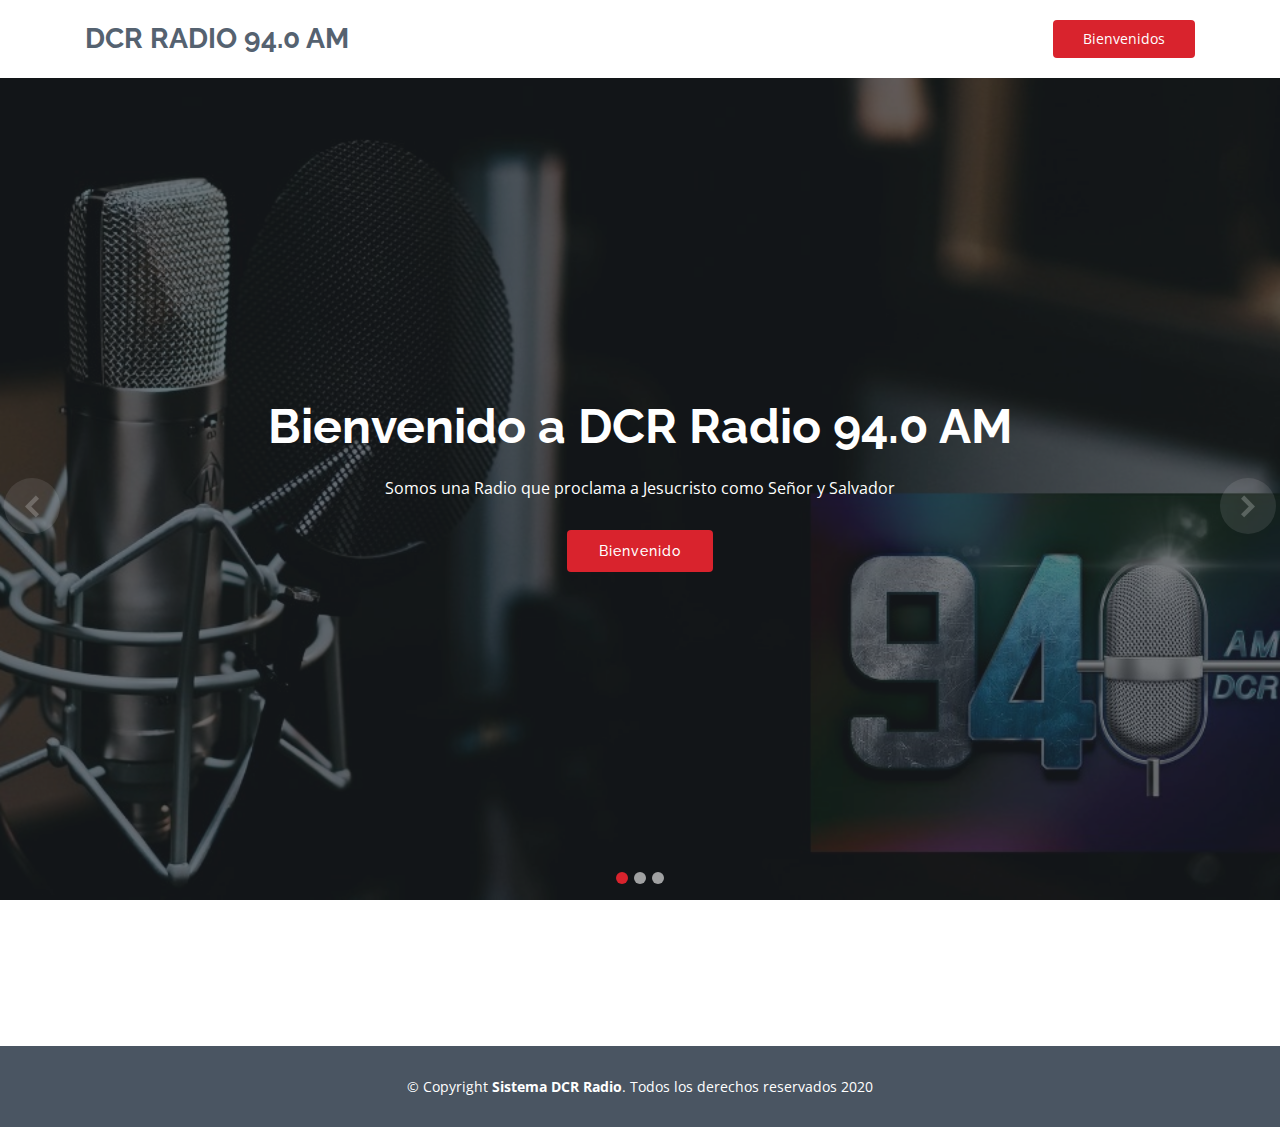
==== index.html @ 9070d185 "iframe" ====
<!DOCTYPE html>
<html lang="en">

<head>
  <meta charset="utf-8">
  <meta content="width=device-width, initial-scale=1.0" name="viewport">

  <title>DCR Radio 940 AM</title>
  <meta content="" name="descriptison">
  <meta content="" name="keywords">

  <!-- Favicons -->
  <link href="assets/img/favicon.png" rel="icon">
  <link href="assets/img/apple-touch-icon.png" rel="apple-touch-icon">

  <!-- Google Fonts -->
  <link
    href="https://fonts.googleapis.com/css?family=Open+Sans:300,300i,400,400i,600,600i,700,700i|Raleway:300,300i,400,400i,500,500i,600,600i,700,700i|Poppins:300,300i,400,400i,500,500i,600,600i,700,700i"
    rel="stylesheet">

  <!-- Vendor CSS Files -->
  <link href="assets/vendor/bootstrap/css/bootstrap.min.css" rel="stylesheet">
  <link href="assets/vendor/icofont/icofont.min.css" rel="stylesheet">
  <link href="assets/vendor/boxicons/css/boxicons.min.css" rel="stylesheet">
  <link href="assets/vendor/animate.css/animate.min.css" rel="stylesheet">
  <link href="assets/vendor/remixicon/remixicon.css" rel="stylesheet">
  <link href="assets/vendor/venobox/venobox.css" rel="stylesheet">
  <link href="assets/vendor/owl.carousel/assets/owl.carousel.min.css" rel="stylesheet">

  <!-- Template Main CSS File -->
  <link href="assets/css/style.css" rel="stylesheet">

  <!-- =======================================================
  * Template Name: Sailor - v2.1.0
  * Template URL: https://bootstrapmade.com/sailor-free-bootstrap-theme/
  * Author: BootstrapMade.com
  * License: https://bootstrapmade.com/license/
  ======================================================== -->
</head>

<body>

  <!-- ======= Header ======= -->
  <header id="header" class="fixed-top ">
    <div class="container d-flex align-items-center">

      <h1 class="logo"><a href="index.html">DCR Radio 94.0 AM</a></h1>
      <!-- Uncomment below if you prefer to use an image logo -->
      <!-- <a href="index.html" class="logo"><img src="assets/img/logo.png" alt="" class="img-fluid"></a>-->

      <nav class="nav-menu d-none d-lg-block">

        <ul>
          <!--<li class="active"><a href="index.html">DCR Radio</a></li>

           <li class="drop-down"><a href="#">About</a>
            <ul>
              <li><a href="about.html">About Us</a></li>
              <li><a href="team.html">Team</a></li>
              <li><a href="testimonials.html">Testimonials</a></li>

              <li class="drop-down"><a href="#">Deep Drop Down</a>
                <ul>
                  <li><a href="#">Deep Drop Down 1</a></li>
                  <li><a href="#">Deep Drop Down 2</a></li>
                  <li><a href="#">Deep Drop Down 3</a></li>
                  <li><a href="#">Deep Drop Down 4</a></li>
                  <li><a href="#">Deep Drop Down 5</a></li>
                </ul>
              </li>
            </ul>
          </li>

          <li><a href="services.html">Services</a></li>
          <li><a href="portfolio.html">Portfolio</a></li>
          <li><a href="pricing.html">Pricing</a></li>
          <li><a href="blog.html">Blog</a></li>
          <li><a href="#">Bienvenidos</a></li> -->

        </ul>

      </nav><!-- .nav-menu -->

      <a href="#" class="get-started-btn ml-auto">Bienvenidos</a>

    </div>
  </header><!-- End Header -->

  <!-- ======= Hero Section ======= -->
  <section id="hero">
    <div id="heroCarousel" class="carousel slide carousel-fade" data-ride="carousel">

      <ol class="carousel-indicators" id="hero-carousel-indicators"></ol>

      <div class="carousel-inner" role="listbox">

        <!-- Slide 1 -->
        <div class="carousel-item active" style="background-image: url(assets/img/slide/3.jpg)">
          <div class="carousel-container">
            <div class="container">
              <h2 class="animate__animated animate__fadeInDown">Bienvenido a <span>DCR Radio 94.0 AM</span></h2>
              <p class="animate__animated animate__fadeInUp">Somos una Radio que proclama a Jesucristo como Señor y
                Salvador
              </p>
              <a href="#" class="btn-get-started animate__animated animate__fadeInUp scrollto">Bienvenido</a>
            </div>
          </div>
        </div>

        <!-- Slide 2 -->
        <div class="carousel-item" style="background-image: url(assets/img/slide/1.jpg)">
          <div class="carousel-container">
            <div class="container">
              <h2 class="animate__animated animate__fadeInDown">Nuestra Gran Misión</h2>
              <p class="animate__animated animate__fadeInUp">Promover valores cristianos y la sana doctrina a todos
                nuestros oyentes para que conozcan a Cristo
              </p>
              <a href="#" class="btn-get-started animate__animated animate__fadeInUp scrollto">Muchas
                bendiciones</a>
            </div>
          </div>
        </div>

        <!-- Slide 3 -->
        <div class="carousel-item" style="background-image: url(assets/img/slide/4.jpg)">
          <div class="carousel-container">
            <div class="container">
              <h2 class="animate__animated animate__fadeInDown">Escucha todos nuestros programas</h2>
              <p class="animate__animated animate__fadeInUp">Tenemos contenido variado y muy dinámico listo para que lo
                puedas disfrutar</p>
              <a href="#" class="btn-get-started animate__animated animate__fadeInUp scrollto">Gracias por
                escucharnos</a>
            </div>
          </div>
        </div>

      </div>

      <a class="carousel-control-prev" href="#heroCarousel" role="button" data-slide="prev">
        <span class="carousel-control-prev-icon icofont-simple-left" aria-hidden="true"></span>
        <span class="sr-only">Previous</span>
      </a>

      <a class="carousel-control-next" href="#heroCarousel" role="button" data-slide="next">
        <span class="carousel-control-next-icon icofont-simple-right" aria-hidden="true"></span>
        <span class="sr-only">Next</span>
      </a>

    </div>
  </section><!-- End Hero -->

  <main id="main">

    <!-- ======= About Section ======= -->
    <!--<section id="about" class="about">
      <div class="container">

        <div class="row content">
          <div class="col-lg-6">
            <h2>Eum ipsam laborum deleniti velitena</h2>
            <h3>Voluptatem dignissimos provident quasi corporis voluptates sit assum perenda sruen jonee trave</h3>
          </div>
          <div class="col-lg-6 pt-4 pt-lg-0">
            <p>
              Ullamco laboris nisi ut aliquip ex ea commodo consequat. Duis aute irure dolor in reprehenderit in
              voluptate
              velit esse cillum dolore eu fugiat nulla pariatur. Excepteur sint occaecat cupidatat non proident, sunt in
              culpa qui officia deserunt mollit anim id est laborum
            </p>
            <ul>
              <li><i class="ri-check-double-line"></i> Ullamco laboris nisi ut aliquip ex ea commodo consequa</li>
              <li><i class="ri-check-double-line"></i> Duis aute irure dolor in reprehenderit in voluptate velit</li>
              <li><i class="ri-check-double-line"></i> Ullamco laboris nisi ut aliquip ex ea commodo consequat. Duis
                aute irure dolor in reprehenderit in</li>
            </ul>
            <p class="font-italic">
              Lorem ipsum dolor sit amet, consectetur adipiscing elit, sed do eiusmod tempor incididunt ut labore et
              dolore
              magna aliqua.
            </p>
          </div>
        </div>

      </div>
    </section>-->
    <!-- End About Section -->

    <!-- ======= Clients Section ======= -->
    <!--<section id="clients" class="clients section-bg">
      <div class="container">

        <div class="row">

          <div class="col-lg-2 col-md-4 col-6 d-flex align-items-center justify-content-center">
            <img src="assets/img/clients/client-1.png" class="img-fluid" alt="">
          </div>

          <div class="col-lg-2 col-md-4 col-6 d-flex align-items-center justify-content-center">
            <img src="assets/img/clients/client-2.png" class="img-fluid" alt="">
          </div>

          <div class="col-lg-2 col-md-4 col-6 d-flex align-items-center justify-content-center">
            <img src="assets/img/clients/client-3.png" class="img-fluid" alt="">
          </div>

          <div class="col-lg-2 col-md-4 col-6 d-flex align-items-center justify-content-center">
            <img src="assets/img/clients/client-4.png" class="img-fluid" alt="">
          </div>

          <div class="col-lg-2 col-md-4 col-6 d-flex align-items-center justify-content-center">
            <img src="assets/img/clients/client-5.png" class="img-fluid" alt="">
          </div>

          <div class="col-lg-2 col-md-4 col-6 d-flex align-items-center justify-content-center">
            <img src="assets/img/clients/client-6.png" class="img-fluid" alt="">
          </div>

        </div>

      </div>
    </section>-->
    <!-- End Clients Section -->

    <!-- ======= Services Section ======= -->
    <!--<section id="services" class="services">
      <div class="container">

        <div class="section-title">
          <h2>Service</h2>
          <p>The Services We Offer</p>
        </div>

        <div class="row">
          <div class="col-md-6">
            <div class="icon-box">
              <i class="icofont-computer"></i>
              <h4><a href="#">Lorem Ipsum</a></h4>
              <p>Voluptatum deleniti atque corrupti quos dolores et quas molestias excepturi sint occaecati cupiditate
                non provident</p>
            </div>
          </div>
          <div class="col-md-6 mt-4 mt-md-0">
            <div class="icon-box">
              <i class="icofont-chart-bar-graph"></i>
              <h4><a href="#">Dolor Sitema</a></h4>
              <p>Minim veniam, quis nostrud exercitation ullamco laboris nisi ut aliquip ex ea commodo consequat tarad
                limino ata</p>
            </div>
          </div>
          <div class="col-md-6 mt-4 mt-md-0">
            <div class="icon-box">
              <i class="icofont-image"></i>
              <h4><a href="#">Sed ut perspiciatis</a></h4>
              <p>Duis aute irure dolor in reprehenderit in voluptate velit esse cillum dolore eu fugiat nulla pariatur
              </p>
            </div>
          </div>
          <div class="col-md-6 mt-4 mt-md-0">
            <div class="icon-box">
              <i class="icofont-settings"></i>
              <h4><a href="#">Nemo Enim</a></h4>
              <p>Excepteur sint occaecat cupidatat non proident, sunt in culpa qui officia deserunt mollit anim id est
                laborum</p>
            </div>
          </div>
          <div class="col-md-6 mt-4 mt-md-0">
            <div class="icon-box">
              <i class="icofont-earth"></i>
              <h4><a href="#">Magni Dolore</a></h4>
              <p>At vero eos et accusamus et iusto odio dignissimos ducimus qui blanditiis praesentium voluptatum
                deleniti atque</p>
            </div>
          </div>
          <div class="col-md-6 mt-4 mt-md-0">
            <div class="icon-box">
              <i class="icofont-tasks-alt"></i>
              <h4><a href="#">Eiusmod Tempor</a></h4>
              <p>Et harum quidem rerum facilis est et expedita distinctio. Nam libero tempore, cum soluta nobis est
                eligendi</p>
            </div>
          </div>
        </div>

      </div>
    </section>-->
    <!-- End Services Section -->

    <!-- ======= Portfolio Section ======= -->
    <!--<section id="portfolio" class="portfolio">
      <div class="container">

        <div class="section-title">
          <h2>Portfolio</h2>
          <p>Recent Works</p>
        </div>

        <div class="row">
          <div class="col-lg-12 d-flex justify-content-center">
            <ul id="portfolio-flters">
              <li data-filter="*" class="filter-active">All</li>
              <li data-filter=".filter-app">App</li>
              <li data-filter=".filter-card">Card</li>
              <li data-filter=".filter-web">Web</li>
            </ul>
          </div>
        </div>

        <div class="row portfolio-container">

          <div class="col-lg-4 col-md-6 portfolio-item filter-app">
            <div class="portfolio-wrap">
              <img src="assets/img/portfolio/portfolio-1.jpg" class="img-fluid" alt="">
              <div class="portfolio-info">
                <h4>App 1</h4>
                <p>App</p>
                <div class="portfolio-links">
                  <a href="assets/img/portfolio/portfolio-1.jpg" data-gall="portfolioGallery" class="venobox"
                    title="App 1"><i class="bx bx-plus"></i></a>
                  <a href="portfolio-details.html" data-gall="portfolioDetailsGallery" data-vbtype="iframe"
                    class="venobox" title="Portfolio Details"><i class="bx bx-link"></i></a>
                </div>
              </div>
            </div>
          </div>

          <div class="col-lg-4 col-md-6 portfolio-item filter-web">
            <div class="portfolio-wrap">
              <img src="assets/img/portfolio/portfolio-2.jpg" class="img-fluid" alt="">
              <div class="portfolio-info">
                <h4>Web 3</h4>
                <p>Web</p>
                <div class="portfolio-links">
                  <a href="assets/img/portfolio/portfolio-2.jpg" data-gall="portfolioGallery" class="venobox"
                    title="Web 3"><i class="bx bx-plus"></i></a>
                  <a href="portfolio-details.html" data-gall="portfolioDetailsGallery" data-vbtype="iframe"
                    class="venobox" title="Portfolio Details"><i class="bx bx-link"></i></a>
                </div>
              </div>
            </div>
          </div>

          <div class="col-lg-4 col-md-6 portfolio-item filter-app">
            <div class="portfolio-wrap">
              <img src="assets/img/portfolio/portfolio-3.jpg" class="img-fluid" alt="">
              <div class="portfolio-info">
                <h4>App 2</h4>
                <p>App</p>
                <div class="portfolio-links">
                  <a href="assets/img/portfolio/portfolio-3.jpg" data-gall="portfolioGallery" class="venobox"
                    title="App 2"><i class="bx bx-plus"></i></a>
                  <a href="portfolio-details.html" data-gall="portfolioDetailsGallery" data-vbtype="iframe"
                    class="venobox" title="Portfolio Details"><i class="bx bx-link"></i></a>
                </div>
              </div>
            </div>
          </div>

          <div class="col-lg-4 col-md-6 portfolio-item filter-card">
            <div class="portfolio-wrap">
              <img src="assets/img/portfolio/portfolio-4.jpg" class="img-fluid" alt="">
              <div class="portfolio-info">
                <h4>Card 2</h4>
                <p>Card</p>
                <div class="portfolio-links">
                  <a href="assets/img/portfolio/portfolio-4.jpg" data-gall="portfolioGallery" class="venobox"
                    title="Card 2"><i class="bx bx-plus"></i></a>
                  <a href="portfolio-details.html" data-gall="portfolioDetailsGallery" data-vbtype="iframe"
                    class="venobox" title="Portfolio Details"><i class="bx bx-link"></i></a>
                </div>
              </div>
            </div>
          </div>

          <div class="col-lg-4 col-md-6 portfolio-item filter-web">
            <div class="portfolio-wrap">
              <img src="assets/img/portfolio/portfolio-5.jpg" class="img-fluid" alt="">
              <div class="portfolio-info">
                <h4>Web 2</h4>
                <p>Web</p>
                <div class="portfolio-links">
                  <a href="assets/img/portfolio/portfolio-5.jpg" data-gall="portfolioGallery" class="venobox"
                    title="Web 2"><i class="bx bx-plus"></i></a>
                  <a href="portfolio-details.html" data-gall="portfolioDetailsGallery" data-vbtype="iframe"
                    class="venobox" title="Portfolio Details"><i class="bx bx-link"></i></a>
                </div>
              </div>
            </div>
          </div>

          <div class="col-lg-4 col-md-6 portfolio-item filter-app">
            <div class="portfolio-wrap">
              <img src="assets/img/portfolio/portfolio-6.jpg" class="img-fluid" alt="">
              <div class="portfolio-info">
                <h4>App 3</h4>
                <p>App</p>
                <div class="portfolio-links">
                  <a href="assets/img/portfolio/portfolio-6.jpg" data-gall="portfolioGallery" class="venobox"
                    title="App 3"><i class="bx bx-plus"></i></a>
                  <a href="portfolio-details.html" data-gall="portfolioDetailsGallery" data-vbtype="iframe"
                    class="venobox" title="Portfolio Details"><i class="bx bx-link"></i></a>
                </div>
              </div>
            </div>
          </div>

          <div class="col-lg-4 col-md-6 portfolio-item filter-card">
            <div class="portfolio-wrap">
              <img src="assets/img/portfolio/portfolio-7.jpg" class="img-fluid" alt="">
              <div class="portfolio-info">
                <h4>Card 1</h4>
                <p>Card</p>
                <div class="portfolio-links">
                  <a href="assets/img/portfolio/portfolio-7.jpg" data-gall="portfolioGallery" class="venobox"
                    title="Card 1"><i class="bx bx-plus"></i></a>
                  <a href="portfolio-details.html" data-gall="portfolioDetailsGallery" data-vbtype="iframe"
                    class="venobox" title="Portfolio Details"><i class="bx bx-link"></i></a>
                </div>
              </div>
            </div>
          </div>

          <div class="col-lg-4 col-md-6 portfolio-item filter-card">
            <div class="portfolio-wrap">
              <img src="assets/img/portfolio/portfolio-8.jpg" class="img-fluid" alt="">
              <div class="portfolio-info">
                <h4>Card 3</h4>
                <p>Card</p>
                <div class="portfolio-links">
                  <a href="assets/img/portfolio/portfolio-8.jpg" data-gall="portfolioGallery" class="venobox"
                    title="Card 3"><i class="bx bx-plus"></i></a>
                  <a href="portfolio-details.html" data-gall="portfolioDetailsGallery" data-vbtype="iframe"
                    class="venobox" title="Portfolio Details"><i class="bx bx-link"></i></a>
                </div>
              </div>
            </div>
          </div>

          <div class="col-lg-4 col-md-6 portfolio-item filter-web">
            <div class="portfolio-wrap">
              <img src="assets/img/portfolio/portfolio-9.jpg" class="img-fluid" alt="">
              <div class="portfolio-info">
                <h4>Web 3</h4>
                <p>Web</p>
                <div class="portfolio-links">
                  <a href="assets/img/portfolio/portfolio-9.jpg" data-gall="portfolioGallery" class="venobox"
                    title="Web 3"><i class="bx bx-plus"></i></a>
                  <a href="portfolio-details.html" data-gall="portfolioDetailsGallery" data-vbtype="iframe"
                    class="venobox" title="Portfolio Details"><i class="bx bx-link"></i></a>
                </div>
              </div>
            </div>
          </div>

        </div>

      </div>
    </section> -->
    <!-- End Portfolio Section -->
    <!-- Inicio. radio hosting USAstreams.com html5 player -->
    <!-- Licencia: GRATIS-XDF4543ERF -->
    <iframe name="contenedorPlayer" class="cuadroBordeado" allow="autoplay" width="420px" height="140px" marginwidth=0
      marginheight=0 hspace=0 vspace=0 frameborder=0 scrolling=no
      src="https://cp.usastreams.com/html5-player-barra-meter.aspx?stream=http://159.89.183.179:8000/DCR_RADIO_stream.aac&fondo=05&formato=mpeg&color=14&titulo=2&autoStart=1&vol=5&nombre=DCR+Radio+94.0+AM&server=http://159.89.183.179:8000/status.xslCHUMILLASmount=/DCR_RADIO_stream.aac"></iframe>
    <!-- En players responsive puede modificar el weight a sus necesidades, Por favor no modifique el resto del codigo para poder seguir ofreciendo este servicio gratis  -->
    <!-- Fin. USAstreams.com html5 player -->

  </main><!-- End #main -->

  <!-- ======= Footer ======= -->
  <!--<footer id="footer">
    <div class="footer-top">
      <div class="container">
        <div class="row">

          <div class="col-lg-3 col-md-6">
            <div class="footer-info">
              <h3>Sailor</h3>
              <p>
                A108 Adam Street <br>
                NY 535022, USA<br><br>
                <strong>Phone:</strong> +1 5589 55488 55<br>
                <strong>Email:</strong> info@example.com<br>
              </p>
              <div class="social-links mt-3">
                <a href="#" class="twitter"><i class="bx bxl-twitter"></i></a>
                <a href="#" class="facebook"><i class="bx bxl-facebook"></i></a>
                <a href="#" class="instagram"><i class="bx bxl-instagram"></i></a>
                <a href="#" class="google-plus"><i class="bx bxl-skype"></i></a>
                <a href="#" class="linkedin"><i class="bx bxl-linkedin"></i></a>
              </div>
            </div>
          </div>

          <div class="col-lg-2 col-md-6 footer-links">
            <h4>Useful Links</h4>
            <ul>
              <li><i class="bx bx-chevron-right"></i> <a href="#">Home</a></li>
              <li><i class="bx bx-chevron-right"></i> <a href="#">About us</a></li>
              <li><i class="bx bx-chevron-right"></i> <a href="#">Services</a></li>
              <li><i class="bx bx-chevron-right"></i> <a href="#">Terms of service</a></li>
              <li><i class="bx bx-chevron-right"></i> <a href="#">Privacy policy</a></li>
            </ul>
          </div>

          <div class="col-lg-3 col-md-6 footer-links">
            <h4>Our Services</h4>
            <ul>
              <li><i class="bx bx-chevron-right"></i> <a href="#">Web Design</a></li>
              <li><i class="bx bx-chevron-right"></i> <a href="#">Web Development</a></li>
              <li><i class="bx bx-chevron-right"></i> <a href="#">Product Management</a></li>
              <li><i class="bx bx-chevron-right"></i> <a href="#">Marketing</a></li>
              <li><i class="bx bx-chevron-right"></i> <a href="#">Graphic Design</a></li>
            </ul>
          </div>

          <div class="col-lg-4 col-md-6 footer-newsletter">
            <h4>Our Newsletter</h4>
            <p>Tamen quem nulla quae legam multos aute sint culpa legam noster magna</p>
            <form action="" method="post">
              <input type="email" name="email"><input type="submit" value="Subscribe">
            </form>

          </div>

        </div>
      </div>
    </div>

    <div class="container">
      <div class="copyright">
        &copy; Copyright <strong><span>DCR Radio 94.0 AM</span></strong>. Todos los derechos reservados 2020
      </div>
    </div>
  </footer>-->

  <!-- End Footer -->

  <footer id="footer">
    <div class="container">
      <div class="copyright">
        &copy; Copyright <strong><span>Sistema DCR Radio</span></strong>. Todos los derechos reservados 2020
      </div>
    </div>
  </footer>



  <!-- <a href="#" class="back-to-top"><i class="icofont-simple-up"></i></a> -->

  <!-- Vendor JS Files -->
  <script src="assets/vendor/jquery/jquery.min.js"></script>
  <script src="assets/vendor/bootstrap/js/bootstrap.bundle.min.js"></script>
  <script src="assets/vendor/jquery.easing/jquery.easing.min.js"></script>
  <script src="assets/vendor/php-email-form/validate.js"></script>
  <script src="assets/vendor/isotope-layout/isotope.pkgd.min.js"></script>
  <script src="assets/vendor/venobox/venobox.min.js"></script>
  <script src="assets/vendor/waypoints/jquery.waypoints.min.js"></script>
  <script src="assets/vendor/owl.carousel/owl.carousel.min.js"></script>

  <!-- Template Main JS File -->
  <script src="assets/js/main.js"></script>

</body>

</html>
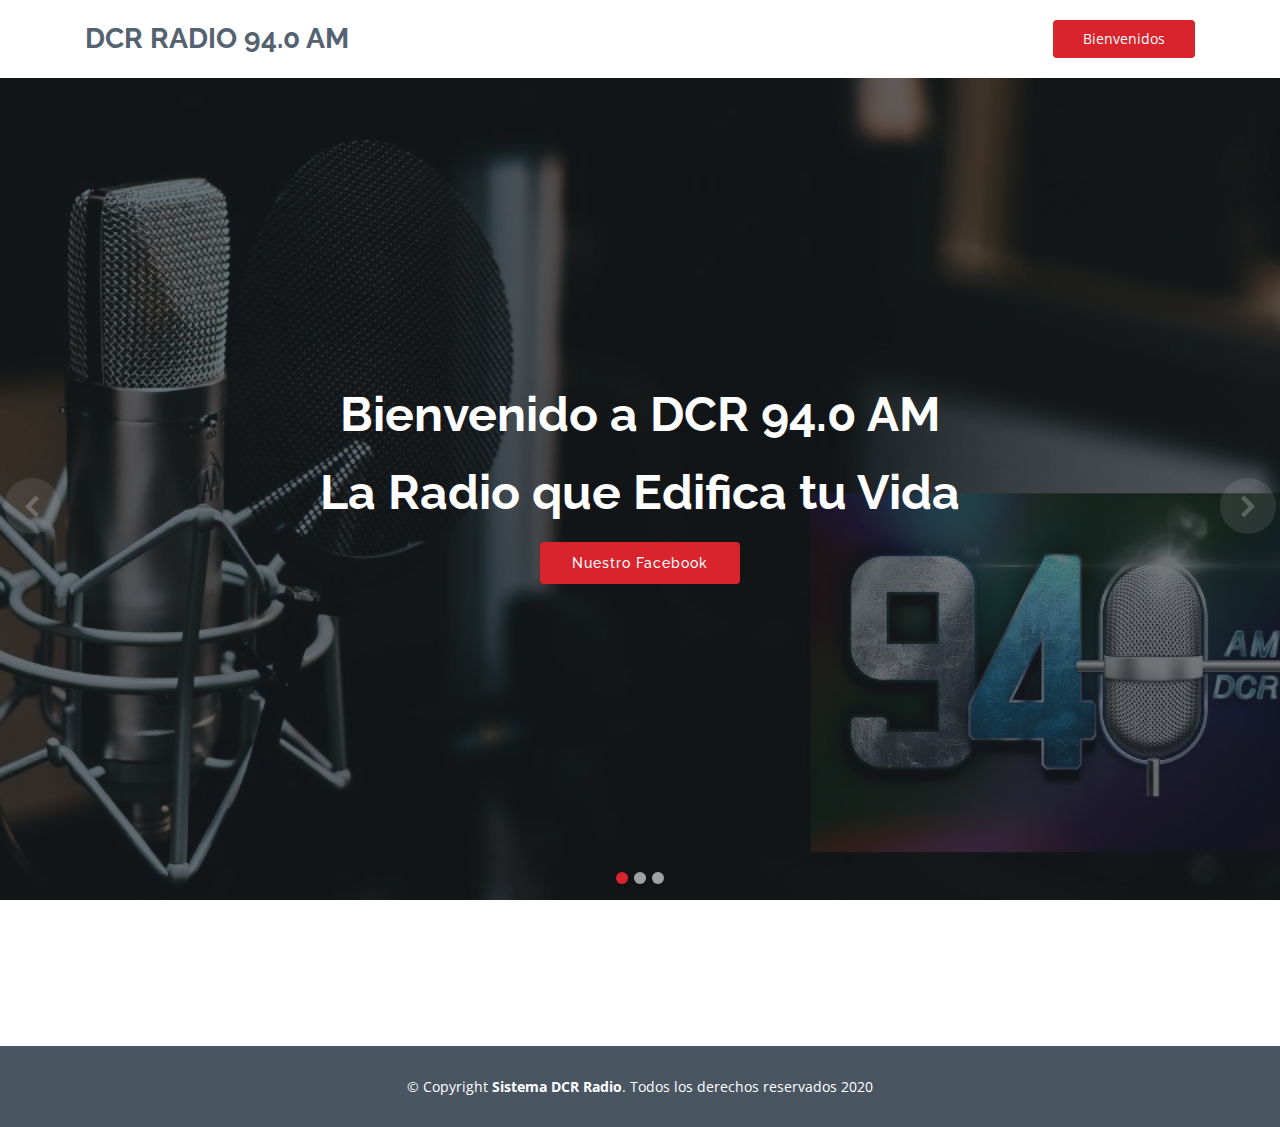
==== commit 80088cac: "fix" ====
--- a/index.html
+++ b/index.html
@@ -98,11 +98,10 @@
         <div class="carousel-item active" style="background-image: url(assets/img/slide/3.jpg)">
           <div class="carousel-container">
             <div class="container">
-              <h2 class="animate__animated animate__fadeInDown">Bienvenido a <span>DCR Radio 94.0 AM</span></h2>
-              <p class="animate__animated animate__fadeInUp">Somos una Radio que proclama a Jesucristo como Señor y
-                Salvador
-              </p>
-              <a href="#" class="btn-get-started animate__animated animate__fadeInUp scrollto">Bienvenido</a>
+              <h2 class="animate__animated animate__fadeInDown">Bienvenido a <span>DCR 94.0 AM</span></h2>
+              <h2 class="animate__animated animate__fadeInUp">La Radio que Edifica tu Vida</h2>
+              <a target="_blank" href="https://www.facebook.com/dcr940/"
+                class="btn-get-started animate__animated animate__fadeInUp scrollto">Nuestro Facebook</a>
             </div>
           </div>
         </div>
@@ -458,7 +457,7 @@
     <!-- End Portfolio Section -->
     <!-- Inicio. radio hosting USAstreams.com html5 player -->
     <!-- Licencia: GRATIS-XDF4543ERF -->
-    <iframe name="contenedorPlayer" class="cuadroBordeado" allow="autoplay" width="420px" height="140px" marginwidth=0
+    <iframe name="contenedorPlayer" class="cuadroBordeado" allow="autoplay" width="100%" height="140px" marginwidth=0
       marginheight=0 hspace=0 vspace=0 frameborder=0 scrolling=no
       src="https://cp.usastreams.com/html5-player-barra-meter.aspx?stream=http://159.89.183.179:8000/DCR_RADIO_stream.aac&fondo=05&formato=mpeg&color=14&titulo=2&autoStart=1&vol=5&nombre=DCR+Radio+94.0+AM&server=http://159.89.183.179:8000/status.xslCHUMILLASmount=/DCR_RADIO_stream.aac"></iframe>
     <!-- En players responsive puede modificar el weight a sus necesidades, Por favor no modifique el resto del codigo para poder seguir ofreciendo este servicio gratis  -->
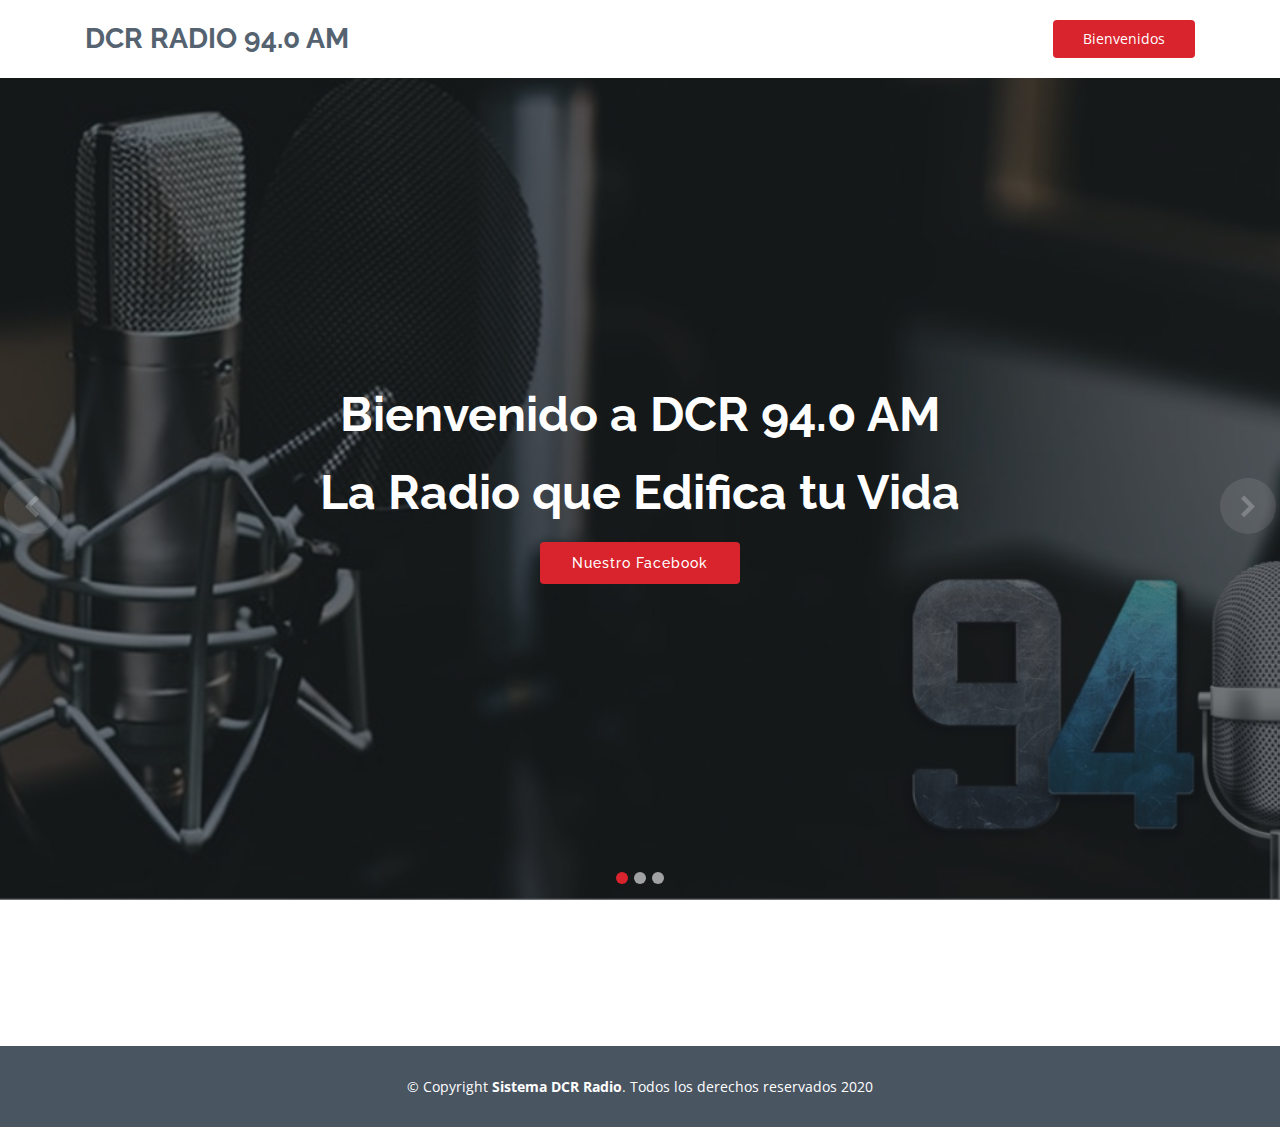
==== commit 75ea5a66: "img" ====
--- a/index.html
+++ b/index.html
@@ -95,7 +95,7 @@
       <div class="carousel-inner" role="listbox">
 
         <!-- Slide 1 -->
-        <div class="carousel-item active" style="background-image: url(assets/img/slide/3.jpg)">
+        <div class="carousel-item active" style="background-image: url(assets/img/slide/3.jpeg)">
           <div class="carousel-container">
             <div class="container">
               <h2 class="animate__animated animate__fadeInDown">Bienvenido a <span>DCR 94.0 AM</span></h2>
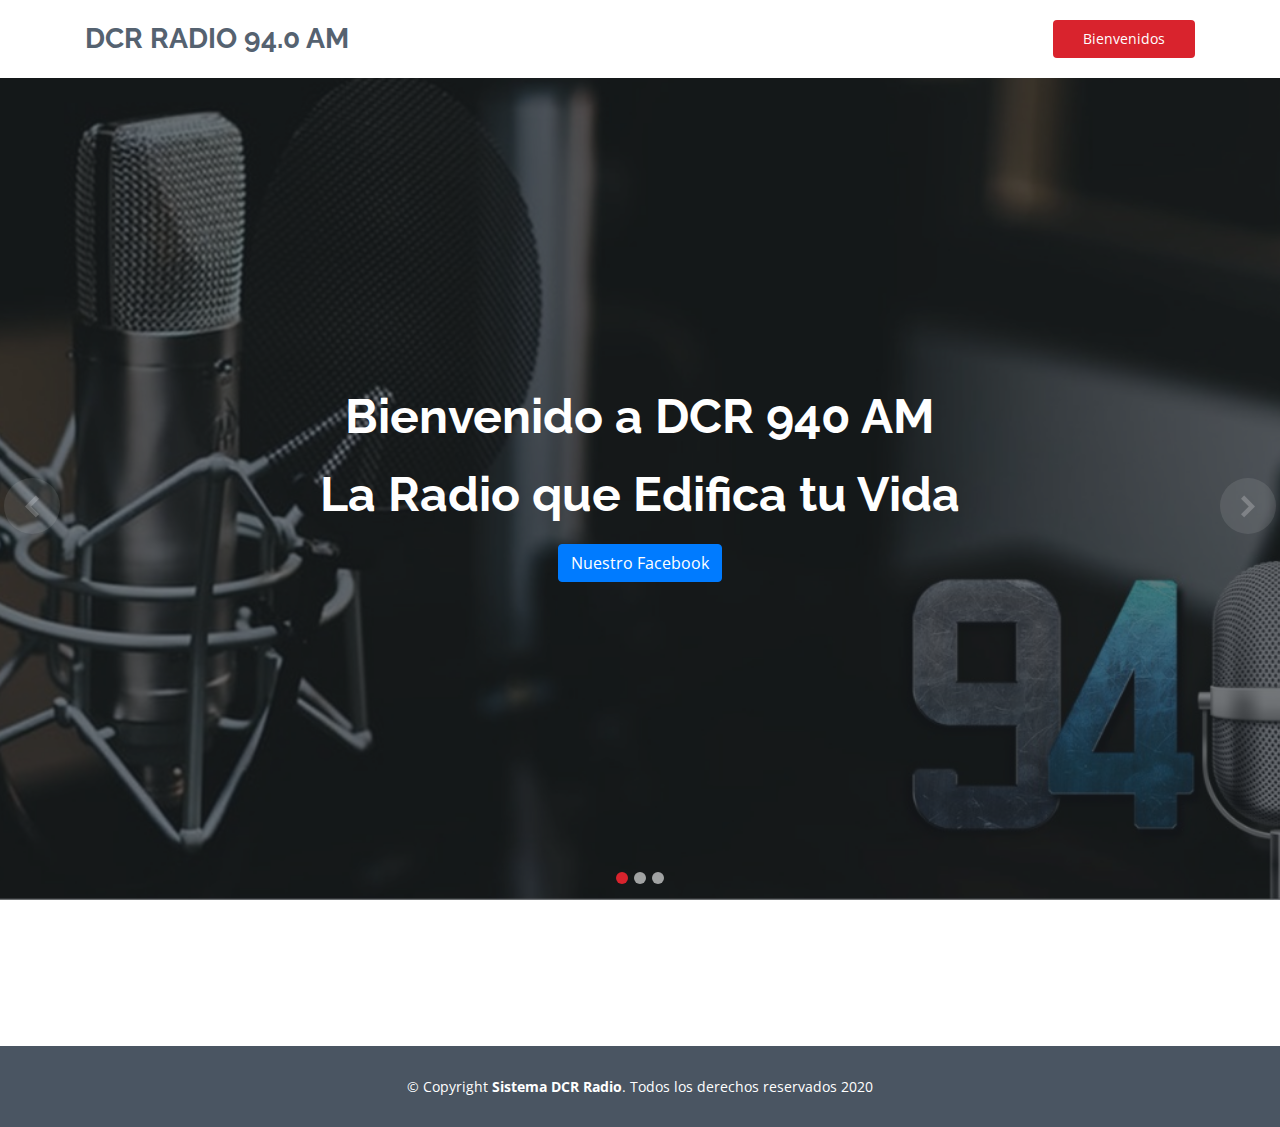
==== commit aa341ce4: "fix" ====
--- a/index.html
+++ b/index.html
@@ -98,10 +98,10 @@
         <div class="carousel-item active" style="background-image: url(assets/img/slide/3.jpeg)">
           <div class="carousel-container">
             <div class="container">
-              <h2 class="animate__animated animate__fadeInDown">Bienvenido a <span>DCR 94.0 AM</span></h2>
+              <h2 class="animate__animated animate__fadeInDown">Bienvenido a <span>DCR 940 AM</span></h2>
               <h2 class="animate__animated animate__fadeInUp">La Radio que Edifica tu Vida</h2>
               <a target="_blank" href="https://www.facebook.com/dcr940/"
-                class="btn-get-started animate__animated animate__fadeInUp scrollto">Nuestro Facebook</a>
+                class="btn btn-primary animate__animated animate__fadeInUp scrollto">Nuestro Facebook</a>
             </div>
           </div>
         </div>
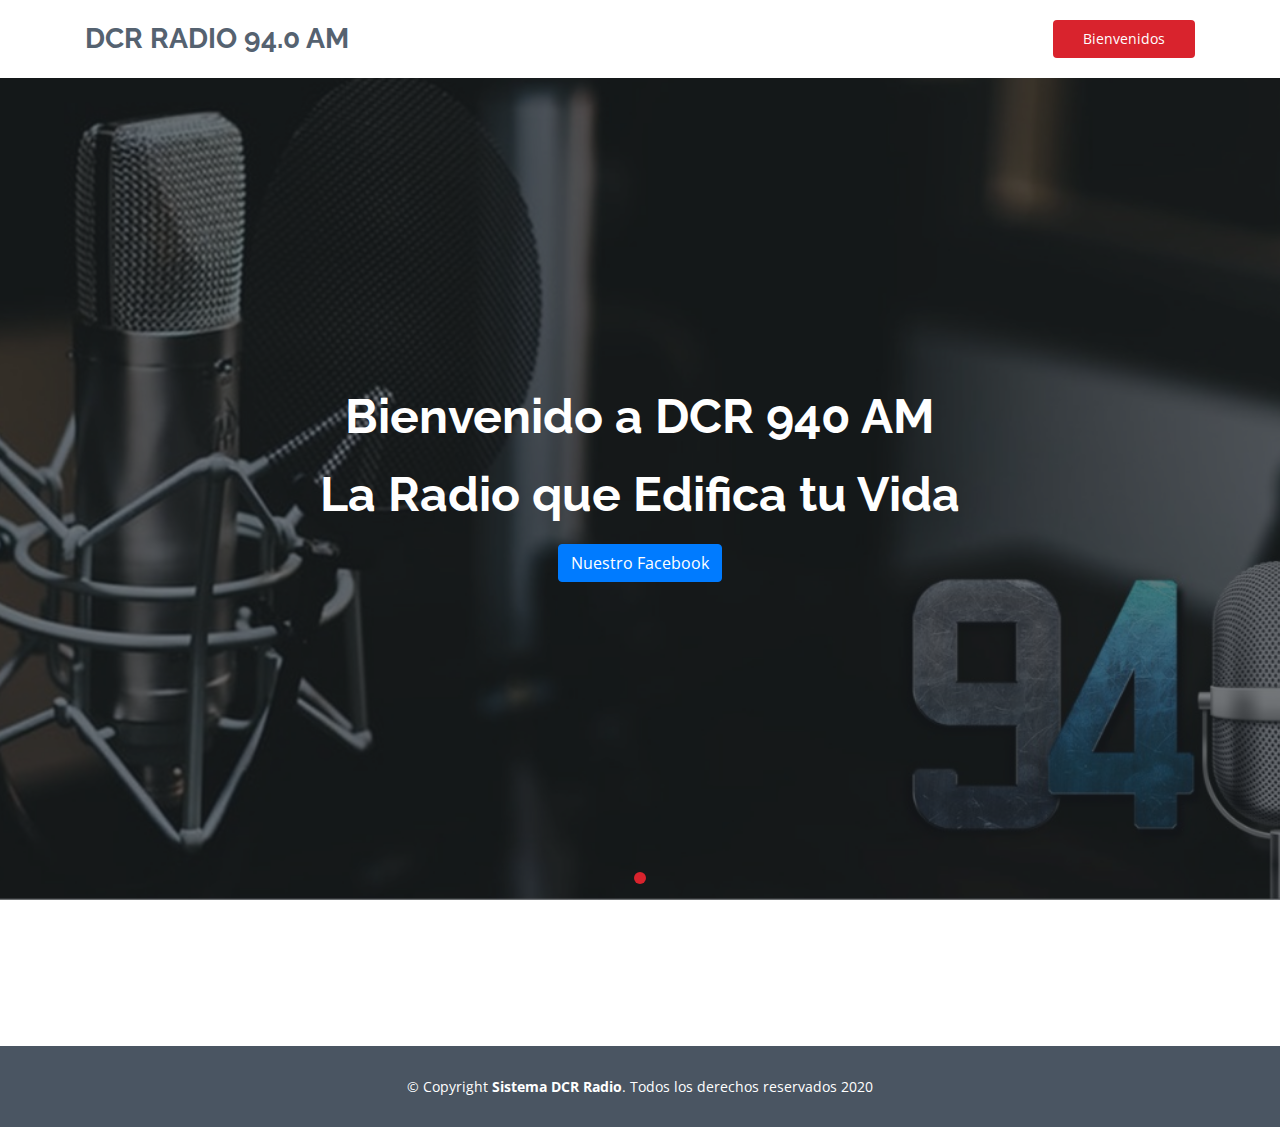
==== commit 92965779: "fix" ====
--- a/index.html
+++ b/index.html
@@ -107,7 +107,7 @@
         </div>
 
         <!-- Slide 2 -->
-        <div class="carousel-item" style="background-image: url(assets/img/slide/1.jpg)">
+        <!--   <div class="carousel-item" style="background-image: url(assets/img/slide/1.jpg)">
           <div class="carousel-container">
             <div class="container">
               <h2 class="animate__animated animate__fadeInDown">Nuestra Gran Misión</h2>
@@ -118,10 +118,10 @@
                 bendiciones</a>
             </div>
           </div>
-        </div>
+        </div> -->
 
         <!-- Slide 3 -->
-        <div class="carousel-item" style="background-image: url(assets/img/slide/4.jpg)">
+        <!--  <div class="carousel-item" style="background-image: url(assets/img/slide/4.jpg)">
           <div class="carousel-container">
             <div class="container">
               <h2 class="animate__animated animate__fadeInDown">Escucha todos nuestros programas</h2>
@@ -131,19 +131,19 @@
                 escucharnos</a>
             </div>
           </div>
-        </div>
-
-      </div>
-
-      <a class="carousel-control-prev" href="#heroCarousel" role="button" data-slide="prev">
+        </div> -->
+
+      </div>
+
+      <!--  <a class="carousel-control-prev" href="#heroCarousel" role="button" data-slide="prev">
         <span class="carousel-control-prev-icon icofont-simple-left" aria-hidden="true"></span>
         <span class="sr-only">Previous</span>
-      </a>
-
-      <a class="carousel-control-next" href="#heroCarousel" role="button" data-slide="next">
+      </a> -->
+
+      <!-- <a class="carousel-control-next" href="#heroCarousel" role="button" data-slide="next">
         <span class="carousel-control-next-icon icofont-simple-right" aria-hidden="true"></span>
         <span class="sr-only">Next</span>
-      </a>
+      </a> -->
 
     </div>
   </section><!-- End Hero -->
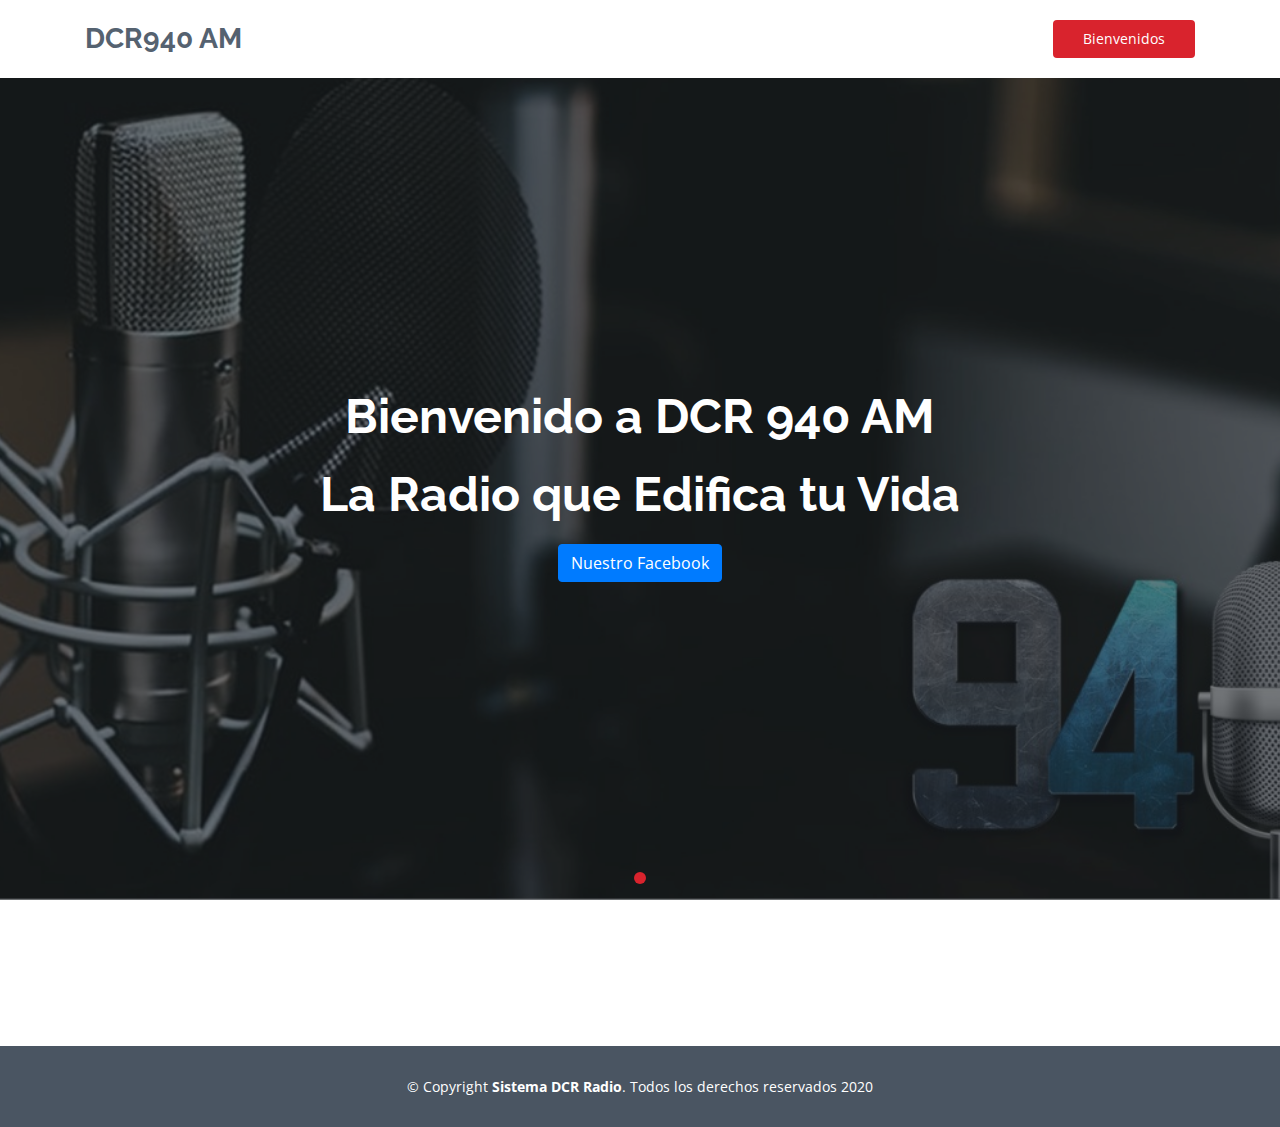
==== commit 771f40a4: "fix" ====
--- a/index.html
+++ b/index.html
@@ -5,9 +5,9 @@
   <meta charset="utf-8">
   <meta content="width=device-width, initial-scale=1.0" name="viewport">
 
-  <title>DCR Radio 940 AM</title>
-  <meta content="" name="descriptison">
-  <meta content="" name="keywords">
+  <title>DCR940 AM</title>
+  <meta content="" name="DCR940 AM La radio que edifica tu vida |Tegucigalpa Honduras">
+  <meta content="" name="DCR940 AM La radio que edifica tu vida|Tegucigalpa Honduras">
 
   <!-- Favicons -->
   <link href="assets/img/favicon.png" rel="icon">
@@ -44,7 +44,7 @@
   <header id="header" class="fixed-top ">
     <div class="container d-flex align-items-center">
 
-      <h1 class="logo"><a href="index.html">DCR Radio 94.0 AM</a></h1>
+      <h1 class="logo"><a href="index.html">DCR940 AM</a></h1>
       <!-- Uncomment below if you prefer to use an image logo -->
       <!-- <a href="index.html" class="logo"><img src="assets/img/logo.png" alt="" class="img-fluid"></a>-->
 
@@ -284,182 +284,11 @@
     </section>-->
     <!-- End Services Section -->
 
-    <!-- ======= Portfolio Section ======= -->
-    <!--<section id="portfolio" class="portfolio">
-      <div class="container">
-
-        <div class="section-title">
-          <h2>Portfolio</h2>
-          <p>Recent Works</p>
-        </div>
-
-        <div class="row">
-          <div class="col-lg-12 d-flex justify-content-center">
-            <ul id="portfolio-flters">
-              <li data-filter="*" class="filter-active">All</li>
-              <li data-filter=".filter-app">App</li>
-              <li data-filter=".filter-card">Card</li>
-              <li data-filter=".filter-web">Web</li>
-            </ul>
-          </div>
-        </div>
-
-        <div class="row portfolio-container">
-
-          <div class="col-lg-4 col-md-6 portfolio-item filter-app">
-            <div class="portfolio-wrap">
-              <img src="assets/img/portfolio/portfolio-1.jpg" class="img-fluid" alt="">
-              <div class="portfolio-info">
-                <h4>App 1</h4>
-                <p>App</p>
-                <div class="portfolio-links">
-                  <a href="assets/img/portfolio/portfolio-1.jpg" data-gall="portfolioGallery" class="venobox"
-                    title="App 1"><i class="bx bx-plus"></i></a>
-                  <a href="portfolio-details.html" data-gall="portfolioDetailsGallery" data-vbtype="iframe"
-                    class="venobox" title="Portfolio Details"><i class="bx bx-link"></i></a>
-                </div>
-              </div>
-            </div>
-          </div>
-
-          <div class="col-lg-4 col-md-6 portfolio-item filter-web">
-            <div class="portfolio-wrap">
-              <img src="assets/img/portfolio/portfolio-2.jpg" class="img-fluid" alt="">
-              <div class="portfolio-info">
-                <h4>Web 3</h4>
-                <p>Web</p>
-                <div class="portfolio-links">
-                  <a href="assets/img/portfolio/portfolio-2.jpg" data-gall="portfolioGallery" class="venobox"
-                    title="Web 3"><i class="bx bx-plus"></i></a>
-                  <a href="portfolio-details.html" data-gall="portfolioDetailsGallery" data-vbtype="iframe"
-                    class="venobox" title="Portfolio Details"><i class="bx bx-link"></i></a>
-                </div>
-              </div>
-            </div>
-          </div>
-
-          <div class="col-lg-4 col-md-6 portfolio-item filter-app">
-            <div class="portfolio-wrap">
-              <img src="assets/img/portfolio/portfolio-3.jpg" class="img-fluid" alt="">
-              <div class="portfolio-info">
-                <h4>App 2</h4>
-                <p>App</p>
-                <div class="portfolio-links">
-                  <a href="assets/img/portfolio/portfolio-3.jpg" data-gall="portfolioGallery" class="venobox"
-                    title="App 2"><i class="bx bx-plus"></i></a>
-                  <a href="portfolio-details.html" data-gall="portfolioDetailsGallery" data-vbtype="iframe"
-                    class="venobox" title="Portfolio Details"><i class="bx bx-link"></i></a>
-                </div>
-              </div>
-            </div>
-          </div>
-
-          <div class="col-lg-4 col-md-6 portfolio-item filter-card">
-            <div class="portfolio-wrap">
-              <img src="assets/img/portfolio/portfolio-4.jpg" class="img-fluid" alt="">
-              <div class="portfolio-info">
-                <h4>Card 2</h4>
-                <p>Card</p>
-                <div class="portfolio-links">
-                  <a href="assets/img/portfolio/portfolio-4.jpg" data-gall="portfolioGallery" class="venobox"
-                    title="Card 2"><i class="bx bx-plus"></i></a>
-                  <a href="portfolio-details.html" data-gall="portfolioDetailsGallery" data-vbtype="iframe"
-                    class="venobox" title="Portfolio Details"><i class="bx bx-link"></i></a>
-                </div>
-              </div>
-            </div>
-          </div>
-
-          <div class="col-lg-4 col-md-6 portfolio-item filter-web">
-            <div class="portfolio-wrap">
-              <img src="assets/img/portfolio/portfolio-5.jpg" class="img-fluid" alt="">
-              <div class="portfolio-info">
-                <h4>Web 2</h4>
-                <p>Web</p>
-                <div class="portfolio-links">
-                  <a href="assets/img/portfolio/portfolio-5.jpg" data-gall="portfolioGallery" class="venobox"
-                    title="Web 2"><i class="bx bx-plus"></i></a>
-                  <a href="portfolio-details.html" data-gall="portfolioDetailsGallery" data-vbtype="iframe"
-                    class="venobox" title="Portfolio Details"><i class="bx bx-link"></i></a>
-                </div>
-              </div>
-            </div>
-          </div>
-
-          <div class="col-lg-4 col-md-6 portfolio-item filter-app">
-            <div class="portfolio-wrap">
-              <img src="assets/img/portfolio/portfolio-6.jpg" class="img-fluid" alt="">
-              <div class="portfolio-info">
-                <h4>App 3</h4>
-                <p>App</p>
-                <div class="portfolio-links">
-                  <a href="assets/img/portfolio/portfolio-6.jpg" data-gall="portfolioGallery" class="venobox"
-                    title="App 3"><i class="bx bx-plus"></i></a>
-                  <a href="portfolio-details.html" data-gall="portfolioDetailsGallery" data-vbtype="iframe"
-                    class="venobox" title="Portfolio Details"><i class="bx bx-link"></i></a>
-                </div>
-              </div>
-            </div>
-          </div>
-
-          <div class="col-lg-4 col-md-6 portfolio-item filter-card">
-            <div class="portfolio-wrap">
-              <img src="assets/img/portfolio/portfolio-7.jpg" class="img-fluid" alt="">
-              <div class="portfolio-info">
-                <h4>Card 1</h4>
-                <p>Card</p>
-                <div class="portfolio-links">
-                  <a href="assets/img/portfolio/portfolio-7.jpg" data-gall="portfolioGallery" class="venobox"
-                    title="Card 1"><i class="bx bx-plus"></i></a>
-                  <a href="portfolio-details.html" data-gall="portfolioDetailsGallery" data-vbtype="iframe"
-                    class="venobox" title="Portfolio Details"><i class="bx bx-link"></i></a>
-                </div>
-              </div>
-            </div>
-          </div>
-
-          <div class="col-lg-4 col-md-6 portfolio-item filter-card">
-            <div class="portfolio-wrap">
-              <img src="assets/img/portfolio/portfolio-8.jpg" class="img-fluid" alt="">
-              <div class="portfolio-info">
-                <h4>Card 3</h4>
-                <p>Card</p>
-                <div class="portfolio-links">
-                  <a href="assets/img/portfolio/portfolio-8.jpg" data-gall="portfolioGallery" class="venobox"
-                    title="Card 3"><i class="bx bx-plus"></i></a>
-                  <a href="portfolio-details.html" data-gall="portfolioDetailsGallery" data-vbtype="iframe"
-                    class="venobox" title="Portfolio Details"><i class="bx bx-link"></i></a>
-                </div>
-              </div>
-            </div>
-          </div>
-
-          <div class="col-lg-4 col-md-6 portfolio-item filter-web">
-            <div class="portfolio-wrap">
-              <img src="assets/img/portfolio/portfolio-9.jpg" class="img-fluid" alt="">
-              <div class="portfolio-info">
-                <h4>Web 3</h4>
-                <p>Web</p>
-                <div class="portfolio-links">
-                  <a href="assets/img/portfolio/portfolio-9.jpg" data-gall="portfolioGallery" class="venobox"
-                    title="Web 3"><i class="bx bx-plus"></i></a>
-                  <a href="portfolio-details.html" data-gall="portfolioDetailsGallery" data-vbtype="iframe"
-                    class="venobox" title="Portfolio Details"><i class="bx bx-link"></i></a>
-                </div>
-              </div>
-            </div>
-          </div>
-
-        </div>
-
-      </div>
-    </section> -->
-    <!-- End Portfolio Section -->
     <!-- Inicio. radio hosting USAstreams.com html5 player -->
     <!-- Licencia: GRATIS-XDF4543ERF -->
     <iframe name="contenedorPlayer" class="cuadroBordeado" allow="autoplay" width="100%" height="140px" marginwidth=0
       marginheight=0 hspace=0 vspace=0 frameborder=0 scrolling=no
-      src="https://cp.usastreams.com/html5-player-barra-meter.aspx?stream=http://159.89.183.179:8000/DCR_RADIO_stream.aac&fondo=05&formato=mpeg&color=14&titulo=2&autoStart=1&vol=5&nombre=DCR+Radio+94.0+AM&server=http://159.89.183.179:8000/status.xslCHUMILLASmount=/DCR_RADIO_stream.aac"></iframe>
+      src="http://cp.usastreams.com/html5-player-barra-meter.aspx?stream=http://159.89.183.179:8000/DCR_RADIO_stream.aac&fondo=05&formato=mpeg&color=14&titulo=2&autoStart=1&vol=5&nombre=Radio+TOP40&server=http://159.89.183.179:8000/status.xslCHUMILLASmount=/DCR_RADIO_stream.aac"></iframe>
     <!-- En players responsive puede modificar el weight a sus necesidades, Por favor no modifique el resto del codigo para poder seguir ofreciendo este servicio gratis  -->
     <!-- Fin. USAstreams.com html5 player -->
 
